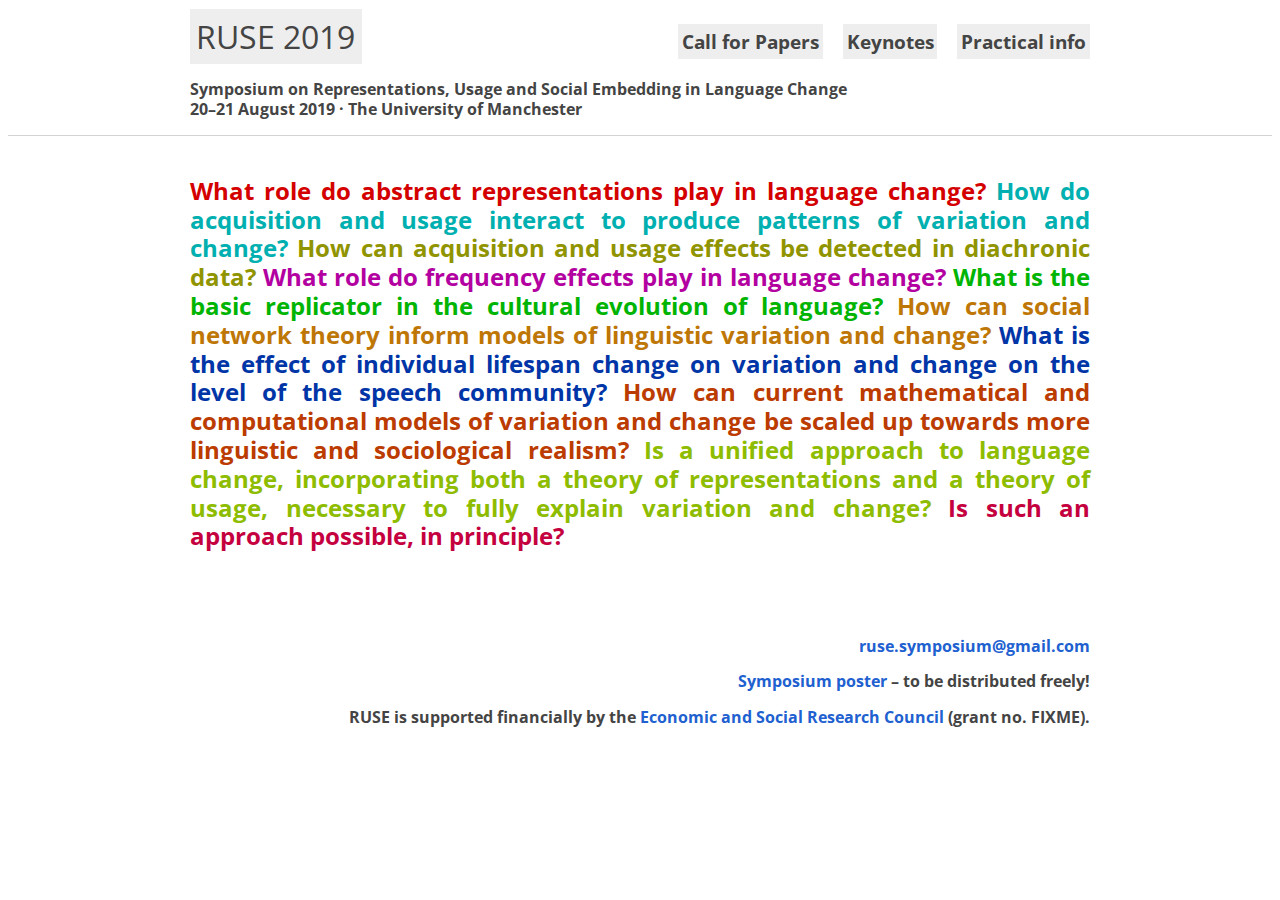
==== index.html @ 4df40721 "all" ====
<!DOCTYPE html>
<html lang="en-gb">
<head>
  <meta charset="UTF-8">
  <meta name="viewport" content="width=device-width, initial-scale=1.0, maximum-scale=1.0, minimum-scale=1.0">
  <title>RUSE 2019</title>
  <meta property="og:title" content="RUSE 2019" />
  <meta name="twitter:title" content="RUSE 2019" />
  <meta name="author" content=""/>
  <meta property="og:site_name" content="RUSE 2019" />
  <meta property="og:url" content="http://rusesymposium.org.uk/" />
  <meta property="og:type" content="website" />
  <meta name="twitter:card" content="summary" />
  <meta name="generator" content="Hugo 0.54.0" />
  <link href="/index.xml" rel="alternate" type="application/rss+xml" title="RUSE 2019" />
  <link href="/index.xml" rel="feed" type="application/rss+xml" title="RUSE 2019" />

  <link href="https://fonts.googleapis.com/css?family=Crimson+Text|Open+Sans+Condensed:300" rel="stylesheet">
  <link rel="stylesheet" href="/css/style.css" media="all" />
  <link rel="stylesheet" href="/css/syntax.css" media="all" />
  <link rel="stylesheet" href="/css/custom.css" media="all" />

  <script src="/js/script.js"></script>
  <script src="/js/custom.js"></script>
  <script defer src="/js/fontawesome.js"></script>
</head>

<body>

<header class="site-header">
  <nav class="site-navi">
    <h1 class="site-title"><a href="/">RUSE 2019</a></h1>
    <ul class="site-navi-items">
      <li class="site-navi-item-"><a href="/cfp/" title="Call for Papers">Call for Papers</a></li>
      <li class="site-navi-item-"><a href="/keynotes/" title="Keynotes">Keynotes</a></li>
      <li class="site-navi-item-"><a href="/info/" title="Practical info">Practical info</a></li>
    </ul>
  </nav>
  <div class="subtitle">
    Symposium on Representations, Usage and Social Embedding in Language Change<br>
    20–21 August 2019 &middot; The University of Manchester
  </div>
</header>
<hr class="site-header-bottom">


  <div class="main" role="main">
    <div class="questions questions-index">
      <span class="q">What role do abstract representations play in language change?</span>
      <span class="q">How do acquisition and usage interact to produce patterns of variation and change?
      </span>
      <span class="q">How can acquisition and usage effects be detected in diachronic data?
      </span>
      <span class="q">What role do frequency effects play in language change?
      </span>
      <span class="q">What is the basic replicator in the cultural evolution of language?
      </span>
      <span class="q">How can social network theory inform models of linguistic variation and change?
      </span>
      <span class="q">What is the effect of individual lifespan change on variation and change on the level of the speech community?
      </span>
      <span class="q">How can current mathematical and computational models of variation and change be scaled up towards more linguistic and sociological realism?
      </span>
      <span class="q">Is a unified approach to language change, incorporating both a theory of representations and a theory of usage, necessary to fully explain variation and change?
      </span>
      <span class="q">Is such an approach possible, in principle?
      </span>
    </div>
  </div>



<div class="site-footer">
  <div class="copyright"></div>
  <ul class="site-footer-items">
    
  </ul>
  <div class="powerdby">
    <p>
    <a href="mailto:ruse.symposium@gmail.com">ruse.symposium@gmail.com</a></p>
    <p>
    <a href="ruse-poster.pdf">Symposium poster</a> &ndash; to be distributed freely!
    </p>
    <p>
    RUSE is supported financially by the <a href="https://esrc.ukri.org/">Economic and Social Research Council</a> (grant no. FIXME).
    </p>
  </div>
</div>


</body>
</html>
---- css/style.css ----
html {
  font-size: 1em;
}
a.submitnow {
  display: block;
  margin-left: auto;
  margin-right: auto;
  width: 40%;
  font-family: 'Open Sans Condensed', sans-serif;
  font-weight: bold;
  background: #eee;
  color: black;
  text-align: center;
  padding: 0.5em;
  margin-top: 2em;
  margin-bottom: 2em;
  font-size: 110%;
}
a.submitnow:hover, a.submitnow:active {
  color: black;
  background: #ccc;
}
div.questions {
  font-family: 'Open Sans Condensed', sans-serif;
  font-weight: bold;
  text-align: justify;
}
div.questions-index {
  font-size: 150%;
}
div.questions-cfp {
  font-size: 100%;
}
div.questions span.q:nth-child(1) { color: #d40000ff; }
div.questions span.q:nth-child(2) { color: #00b0b0ff; }
div.questions span.q:nth-child(3) { color: #909400ff; }
div.questions span.q:nth-child(4) { color: #b300a0ff; }
div.questions span.q:nth-child(5) { color: #00b403ff; }
div.questions span.q:nth-child(6) { color: #be7706ff; }
div.questions span.q:nth-child(7) { color: #0035a7ff; }
div.questions span.q:nth-child(8) { color: #bb3b00ff; }
div.questions span.q:nth-child(9) { color: #8ebc00ff; }
div.questions span.q:nth-child(10) { color: #c5003fff; }
body {
  /*
  font-family: -apple-system, BlinkMacSystemFont, "Helvetica Neue", "Segoe UI", "Noto Sans Japanese", "ヒラギノ角ゴ ProN W3", Meiryo, sans-serif;
  */
  font-family: 'Crimson Text', serif;
  color: #444444;
  overflow-y: scroll;
  line-height: 1.2;
}
a {
  color: #2060d0;
  text-decoration: none;
}
a:hover, a:active {
  color: #5090ff;
}
hr {
  height: 1px;
  border: 0;
  border-top: solid 1px lightgray;
  margin: 0;
}
pre, code {
  font-family: Consolas, 'Courier New', Courier, Monaco, monospace;
  background-color: #F0F3F3;
}
pre {
  padding: 4px 8px;
}
:not(pre) > code {
  padding: 2px 4px;
  margin: 0 2px;
}
blockquote {
  margin: 0;
  margin-left: 40px;
  border-left: solid 4px #b4c6c7;
  padding-left: 8px;
  font-style: normal;
  color: #7080a0;
}
blockquote blockquote {
  margin-left: 0;
  border-left-color: #e7c3e5;
}
blockquote blockquote blockquote {
  border-left-color: #c3e7d2;
}
blockquote blockquote blockquote blockquote {
  border-left-color: lightgray;
}

/* Site header */
.site-header {
  max-width: 900px;
  margin-left: auto;
  margin-right: auto;
  font-family: 'Open Sans Condensed', sans-serif;
  font-weight: bold;
}
div.subtitle {
  margin-top: 1em;
  margin-bottom: 1em;
}
.site-navi {
  display: -webkit-flex;
  display: flex;
  -webkit-justify-content: flex-end;
  justify-content: flex-end;
  -webkit-align-items: baseline;
  align-items: baseline;
  padding-bottom: 8px;
}
.site-navi a {
  color: inherit;
  text-decoration: none;
  background: #eee;
  padding: 0.2em;
}
.site-navi a:hover, .site-navi a:active {
  background: #ccc;
}
.site-title {
  -webkit-flex-grow: 1;
  flex-grow: 1;
  font-size: 2rem;
  margin: 0;
  margin-top: 10px;
  padding: 0;
  font-weight: normal;
}
.site-navi-items {
  -webkit-flex-grow: 0;
  flex-grow: 0;
  display: -webkit-flex;
  display: flex;
  -webkit-align-items: flex-end;
  -webkit-flex-wrap: wrap;
  -webkit-justify-content: flex-end;
  justify-content: flex-end;
  flex-wrap: wrap;
  align-items: flex-end;
  font-size: 1.2em;
  list-style-type: none;
  margin: 0;
  margin-top: 10px;
  padding: 0;
}
.site-navi-items li {
  padding-left: 20px;
  white-space: nowrap;
}
.site-header-bottom {
  margin-top: 0;
  margin-bottom: 40px;
  margin-left: auto;
  margin-right: auto;
  width: 100%;
}

/* Breadcrumb */
.breadcrumb {
  max-width: 900px;
  margin-left: auto;
  margin-right: auto;
  margin-bottom: 20px;
  font-size: 1.6em;
}

/* Code highlight */
.highlight pre, .highlight code {
  background-color: inherit;
  padding: 0;
}

/* Main contents */
.main {
  max-width: 900px;
  margin-left: auto;
  margin-right: auto;
}

/* article */
.article {
  margin-bottom: 40px;
  line-height: 1.5;
  font-size: 130%;
}
.article img {
  max-width: 100%;
  box-sizing: border-box;
  border: solid 1px lightgray;
  padding: 4px;
}
.article > table {
  width: auto;
  overflow-x: auto;
  overflow-y: hidden;
  border: solid 1px lightgray;
  border-spacing: 0;
  border-collapse: collapse;
}
.article > table th, .article > table td {
  border: solid 1px lightgray;
  padding: 4px;
}
.article > div {
  width: auto;
  overflow-x: auto;
  overflow-y: hidden;
}
.article > pre {
  width: auto;
  overflow-x: auto;
  overflow-y: hidden;
}
.article-image {
  width: 100%;
  box-sizing: border-box;
  margin-bottom: 20px;
}
.article-title {
  margin: 0;
  padding: 0;
  font-family: 'Open Sans Condensed', sans-serif;
  font-size: 150%;
}
h2 {
  font-family: 'Open Sans Condensed', sans-serif;
  font-size: 120%;
  margin-top: 2em;
}
.article-subtitle {
  margin: 0;
  padding: 0;
  font-family: 'Open Sans Condensed', sans-serif;
}
.article-title-series {
  margin: 0;
  padding: 0;
}
.article-title-series a {
  color: inherit;
}
.article-title-series a:hover, .article-title-series a:active {
  color: gray;
}
.article-title-bottom {
  margin-top: 5px;
}
.about .article-title-bottom {
  margin-bottom: 40px;
}
.article .article-meta {
  list-style-type: none;
  padding: 0;
  margin: 5px 0 40px 0;
  display: -webkit-flex;
  display: flex;
  -webkit-align-items: flex-end;
  align-items: flex-end;
  -webkit-flex-wrap: wrap;
  flex-wrap: wrap;
}
.article-meta a {
  color: inherit;
}
.article-meta a:hover, .article-meta a:active {
  color: gray;
}
.article-meta li {
  padding: 0;
  padding-right: 4px;
  margin: 0;
}
.article-meta li.article-meta-date {
  padding: 0;
  padding-right: 24px;
}

.article-series {
  margin-bottom: 40px;
}
.article-series .series-title a {
  color: inherit;
}
.article-series .series-title a:hover, .article-series .series-title a:active {
  color: gray;
}
.article-series .active {
}

.article-share {
  list-style-type: none;
  padding: 0;
  margin: 0;
  margin-bottom: 40px;
  display: -webkit-flex;
  display: flex;
  -webkit-align-items: flex-end;
  align-items: flex-end;
  -webkit-flex-wrap: wrap;
  flex-wrap: wrap;
}
.article-share li {
  margin-right: 4px;
  vertical-align: bottom;
  padding: 0;
}
.article-share li .fb_iframe_widget > span {
  vertical-align: baseline !important;
}
.article-share li .pocket-btn {
  display: inline-block;
  height: 20px;
  overflow: hidden;
}

.disqus-comments {
  margin-bottom: 40px;
}
.article-pager {
}

.toc {
  float: right;
  padding: 4px;
  margin: 0;
  margin-left: 10px;
  margin-bottom: 10px;
  border: solid 1px lightgray;
}
.toc ul {
  list-style-type: none;
  padding: 0;
  padding-left: 12px;
  margin: 0;
}
.toc nav > ul {
  padding-left: 0;
}

/* pager */
.pager {
  list-style-type: none;
  padding: 0;
  display: -webkit-flex;
  display: flex;
  -webkit-justify-content: center;
  justify-content: center;
}
.pager-newer {
  margin-right: 40px;
}
.pager-older {
}
.pager-noitem {
  color: gray;
}

/* About */
.author {
}
.author-name {
  font-size: 1.2em;
  font-weight: bold;
  margin-bottom: 10px;
  text-align: center;
}
.author-avatar-wrapper {
  margin-left: auto;
  margin-right: auto;
  padding: 0;
  width:158px;
  height:158px;
  border-radius: 50%;
  border: solid 1px lightgray;
}
.author-avatar {
  width:150px;
  height:150px;
  margin: 4px;
  border-radius: 50%;
  background-color: lightgray;
  background-repeat: no-repeat;
  background-position: center center;
  background-size: contain;
}
.author-social {
  list-style-type: none;
  padding: 0;
  display: -webkit-flex;
  display: flex;
  -webkit-justify-content: center;
  justify-content: center;
  -webkit-flex-wrap: wrap;
  flex-wrap: wrap;
}
.author-social li {
  font-size: 1.5em;
  margin-left: 6px;
  margin-right: 6px;
}
.author-social a {
  color: inherit;
}
.author-social a:hover, .author-social a:active {
  color: gray;
}

/* List page */
.list {
}
.list .article {
  padding-bottom: 40px;
  margin-bottom: 40px;
  border-bottom: solid 1px lightgray;
}
.list .article-titles {
  color: inherit;
}
.list .article-titles:hover, .list .article-titles:active {
  color: gray;
}
.list .article-meta {
  margin-top: 6px;
  margin-bottom: 15px;
}
.list .article-image {
  width: 200px;
  float: left;
  margin: 0;
  margin-right: 8px;
}
.list .article-content {
}
.list .article-readmore {
}
.list .article-floatclear {
  clear: both;
  height: 0;
}

/* Site footer */
.site-footer {
  font-family: 'Open Sans Condensed', serif;
  max-width: 900px;
  margin-left: auto;
  margin-right: auto;
  margin-top: 70px;
  margin-bottom: 20px;
  font-size: 100%;
  font-weight: bold;
  display: -webkit-flex;
  display: flex;
  -webkit-align-items: baseline;
  align-items: baseline;
  -webkit-flex-wrap: wrap;
  flex-wrap: wrap;

}

/* Footer */
.site-footer .copyright {
  -webkit-flex-grow: 0;
  flex-grow: 0;
  margin-right: 10px;
}
.site-footer-items {
  -webkit-flex-grow: 0;
  flex-grow: 0;
  list-style-type: none;
  margin: 0;
  padding: 0;
  display: -webkit-flex;
  display: flex;
  -webkit-align-items: baseline;
  align-items: baseline;
  -webkit-flex-wrap: wrap;
  flex-wrap: wrap;
}
.site-footer-items li {
  font-size: 0.8rem;
  margin: 0 4px 0 4px;
  padding: 0;
}
.site-footer .powerdby {
  -webkit-flex-grow: 1;
  flex-grow: 1;
  margin-left: 10px;
  text-align: right;
}

/* Terms page */
.terms {
  padding: 0 20px 0 20px;
}
.terms > ul {
  list-style-type: none;
  margin: 0;
  padding: 0;
}
.terms > ul > li {
  padding: 0 0 3px 0;
  margin: 0 0 3px 0;
  border-bottom: 1px solid lightgray;
  display: -webkit-flex;
  display: flex;
}
.archives > ul > li > a {
  -webkit-flex-grow: 0;
  flex-grow: 0;
}
.terms > ul > li time {
  -webkit-flex-grow: 1;
  flex-grow: 1;
  text-align: right;
}

/* Archives page */
.archives {
  padding: 0 20px 0 20px;
}
.archives ul:not(.taxonomies) {
  list-style-type: none;
  margin: 0;
  padding: 0;
}
.archives .archives-month, .archives .archives-item {
  padding: 0 0 3px 0;
  margin: 0 0 3px 0;
  border-bottom: 1px solid lightgray;
  display: -webkit-flex;
  display: flex;
}
.archives .archives-monthly-container {
  padding: 0;
  margin: 0;
  margin-bottom: 20px;
  border: 0;
}
.archives .archives-item > a {
  -webkit-flex-grow: 0;
  flex-grow: 0;
}
.archives .archives-item > a:visited {
  color: #a8a8a8;
}
.archives .archives-item time {
  -webkit-flex-grow: 1;
  flex-grow: 1;
  text-align: right;
}
.archives ul.taxonomies {
  -webkit-flex-grow: 0;
  flex-grow: 0;
  list-style-type: none;
  margin: 0;
  padding: 0 0 0 10px;
  display: -webkit-flex;
  display: flex;
}
.archives ul.taxonomies li {
  padding: 0 0 0 8px;
}
.archives ul.taxonomies li a {
  color: inherit;
  font-size: 0.8em;
}
.archives ul.taxonomies li a:hover, .archives ul.taxonomies li a:active {
  color: gray;
}

.pagination {
  list-style-type: none;
  padding: 0;
  margin-top: 20px;
  margin-bottom: 0px;
  display: -webkit-flex;
  display: flex;
  -webkit-justify-content: center;
  justify-content: center;
}
.pagination li {
  padding: 0 5px 0 5px;
}
.pagination li.active a {
  pointer-events: none;
  cursor: default;
  text-decoration:none;
  color: inherit;
}
.pagination li.active a:hover, .pagination li.active a:active {
  color: gray;
}

.icon {
  display: inline-block;
  width: 1em;
  height: 1em;
  stroke-width: 0;
  stroke: currentColor;
  fill: currentColor;
}

.404 h1 {
  text-align: center;
}

/* Mobile */
@media screen and (max-width: 768px) {
  .site-header, .site-header-bottom, .main, .breadcrumb, .site-footer {
    width: 98%;
    box-sizing: border-box;
  }
  .list .article-image {
    width: 100%;
    box-sizing: border-box;
    float: none;
    margin: 0;
  }
  .toc {
    display: none;
  }
  .archives ul.taxonomies, .archives .archives-item time {
    display: none;
  }
  .terms > ul > li time {
    display: none;
  }
  .site-navi {
    -webkit-flex-wrap: wrap;
    flex-wrap: wrap;
  }
  .terms, .archives {
    padding: 0;
  }
}

@media print {
  .site-header, .site-header-bottom, .toc, .site-footer, .pager, .disqus-comments, .article-share {
    display: none;
  }
  .main, .breadcrumb {
    width: 100%;
    box-sizing: border-box;
  }
  
}
---- css/syntax.css ----
/* Background */ .chroma { color: #f8f8f2; background-color: #272822 }
/* Error */ .chroma .err { color: #960050; background-color: #1e0010 }
/* LineTableTD */ .chroma .lntd { ; vertical-align: top; padding: 0; margin: 0; border: 0; }
/* LineTable */ .chroma .lntable { ; border-spacing: 0; padding: 0; margin: 0; border: 0; width: 100%; overflow: auto; display: block; }
/* LineHighlight */ .chroma .hl { background-color: #ffffcc; display: block; width: 100% }
/* LineNumbersTable */ .chroma .lnt { ; margin-right: 0.4em; padding: 0 0.4em 0 0.4em; display: block; }
/* LineNumbers */ .chroma .ln { ; margin-right: 0.4em; padding: 0 0.4em 0 0.4em; }
/* Keyword */ .chroma .k { color: #66d9ef }
/* KeywordConstant */ .chroma .kc { color: #66d9ef }
/* KeywordDeclaration */ .chroma .kd { color: #66d9ef }
/* KeywordNamespace */ .chroma .kn { color: #f92672 }
/* KeywordPseudo */ .chroma .kp { color: #66d9ef }
/* KeywordReserved */ .chroma .kr { color: #66d9ef }
/* KeywordType */ .chroma .kt { color: #66d9ef }
/* NameAttribute */ .chroma .na { color: #a6e22e }
/* NameClass */ .chroma .nc { color: #a6e22e }
/* NameConstant */ .chroma .no { color: #66d9ef }
/* NameDecorator */ .chroma .nd { color: #a6e22e }
/* NameException */ .chroma .ne { color: #a6e22e }
/* NameFunction */ .chroma .nf { color: #a6e22e }
/* NameOther */ .chroma .nx { color: #a6e22e }
/* NameTag */ .chroma .nt { color: #f92672 }
/* Literal */ .chroma .l { color: #ae81ff }
/* LiteralDate */ .chroma .ld { color: #e6db74 }
/* LiteralString */ .chroma .s { color: #e6db74 }
/* LiteralStringAffix */ .chroma .sa { color: #e6db74 }
/* LiteralStringBacktick */ .chroma .sb { color: #e6db74 }
/* LiteralStringChar */ .chroma .sc { color: #e6db74 }
/* LiteralStringDelimiter */ .chroma .dl { color: #e6db74 }
/* LiteralStringDoc */ .chroma .sd { color: #e6db74 }
/* LiteralStringDouble */ .chroma .s2 { color: #e6db74 }
/* LiteralStringEscape */ .chroma .se { color: #ae81ff }
/* LiteralStringHeredoc */ .chroma .sh { color: #e6db74 }
/* LiteralStringInterpol */ .chroma .si { color: #e6db74 }
/* LiteralStringOther */ .chroma .sx { color: #e6db74 }
/* LiteralStringRegex */ .chroma .sr { color: #e6db74 }
/* LiteralStringSingle */ .chroma .s1 { color: #e6db74 }
/* LiteralStringSymbol */ .chroma .ss { color: #e6db74 }
/* LiteralNumber */ .chroma .m { color: #ae81ff }
/* LiteralNumberBin */ .chroma .mb { color: #ae81ff }
/* LiteralNumberFloat */ .chroma .mf { color: #ae81ff }
/* LiteralNumberHex */ .chroma .mh { color: #ae81ff }
/* LiteralNumberInteger */ .chroma .mi { color: #ae81ff }
/* LiteralNumberIntegerLong */ .chroma .il { color: #ae81ff }
/* LiteralNumberOct */ .chroma .mo { color: #ae81ff }
/* Operator */ .chroma .o { color: #f92672 }
/* OperatorWord */ .chroma .ow { color: #f92672 }
/* Comment */ .chroma .c { color: #75715e }
/* CommentHashbang */ .chroma .ch { color: #75715e }
/* CommentMultiline */ .chroma .cm { color: #75715e }
/* CommentSingle */ .chroma .c1 { color: #75715e }
/* CommentSpecial */ .chroma .cs { color: #75715e }
/* CommentPreproc */ .chroma .cp { color: #75715e }
/* CommentPreprocFile */ .chroma .cpf { color: #75715e }
/* GenericDeleted */ .chroma .gd { color: #f92672 }
/* GenericEmph */ .chroma .ge { font-style: italic }
/* GenericInserted */ .chroma .gi { color: #a6e22e }
/* GenericStrong */ .chroma .gs { font-weight: bold }
/* GenericSubheading */ .chroma .gu { color: #75715e }
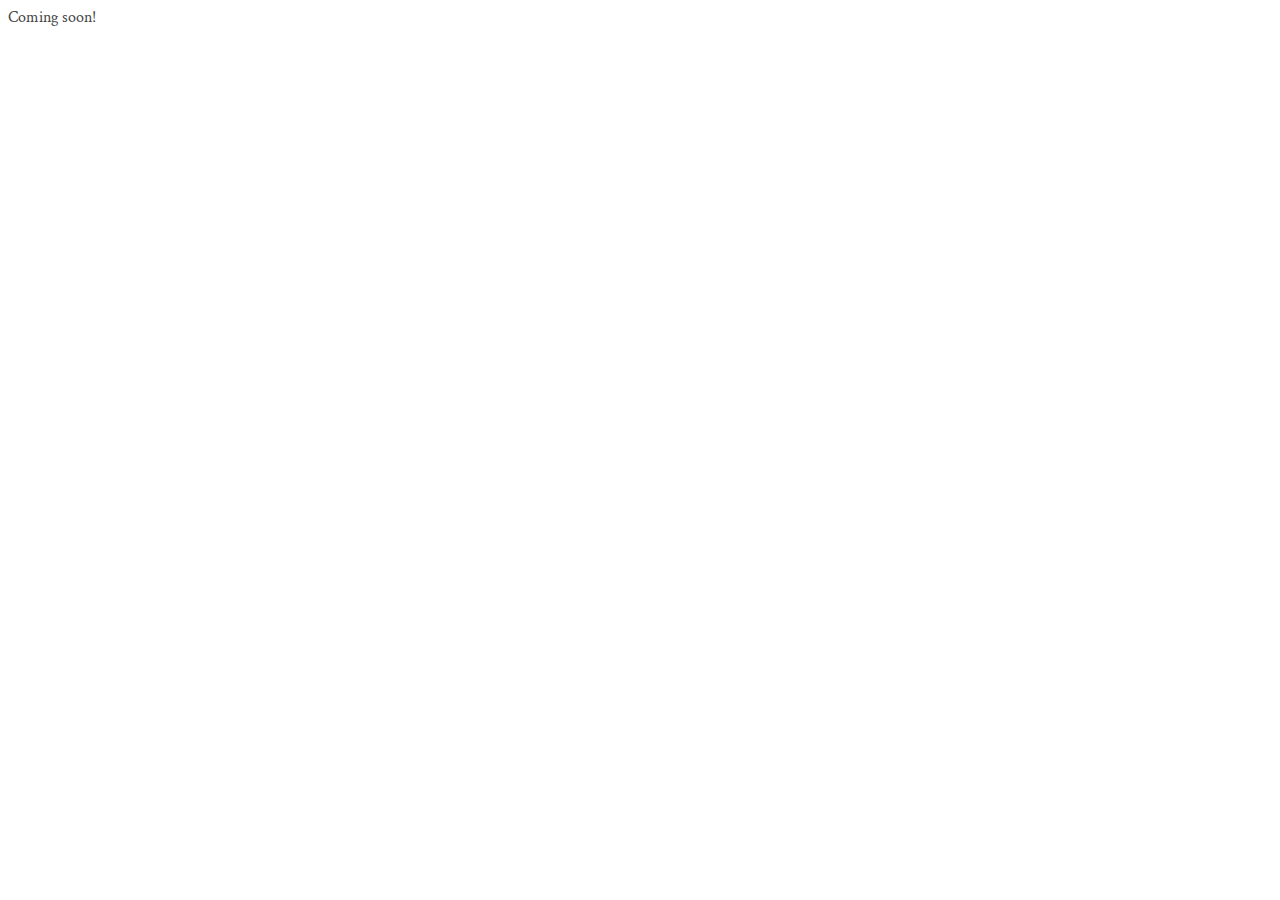
==== commit 6c189cbe: "all" ====
--- a/index.html
+++ b/index.html
@@ -27,66 +27,7 @@
 
 <body>
 
-<header class="site-header">
-  <nav class="site-navi">
-    <h1 class="site-title"><a href="/">RUSE 2019</a></h1>
-    <ul class="site-navi-items">
-      <li class="site-navi-item-"><a href="/cfp/" title="Call for Papers">Call for Papers</a></li>
-      <li class="site-navi-item-"><a href="/keynotes/" title="Keynotes">Keynotes</a></li>
-      <li class="site-navi-item-"><a href="/info/" title="Practical info">Practical info</a></li>
-    </ul>
-  </nav>
-  <div class="subtitle">
-    Symposium on Representations, Usage and Social Embedding in Language Change<br>
-    20–21 August 2019 &middot; The University of Manchester
-  </div>
-</header>
-<hr class="site-header-bottom">
-
-
-  <div class="main" role="main">
-    <div class="questions questions-index">
-      <span class="q">What role do abstract representations play in language change?</span>
-      <span class="q">How do acquisition and usage interact to produce patterns of variation and change?
-      </span>
-      <span class="q">How can acquisition and usage effects be detected in diachronic data?
-      </span>
-      <span class="q">What role do frequency effects play in language change?
-      </span>
-      <span class="q">What is the basic replicator in the cultural evolution of language?
-      </span>
-      <span class="q">How can social network theory inform models of linguistic variation and change?
-      </span>
-      <span class="q">What is the effect of individual lifespan change on variation and change on the level of the speech community?
-      </span>
-      <span class="q">How can current mathematical and computational models of variation and change be scaled up towards more linguistic and sociological realism?
-      </span>
-      <span class="q">Is a unified approach to language change, incorporating both a theory of representations and a theory of usage, necessary to fully explain variation and change?
-      </span>
-      <span class="q">Is such an approach possible, in principle?
-      </span>
-    </div>
-  </div>
-
-
-
-<div class="site-footer">
-  <div class="copyright"></div>
-  <ul class="site-footer-items">
-    
-  </ul>
-  <div class="powerdby">
-    <p>
-    <a href="mailto:ruse.symposium@gmail.com">ruse.symposium@gmail.com</a></p>
-    <p>
-    <a href="ruse-poster.pdf">Symposium poster</a> &ndash; to be distributed freely!
-    </p>
-    <p>
-    RUSE is supported financially by the <a href="https://esrc.ukri.org/">Economic and Social Research Council</a> (grant no. FIXME).
-    </p>
-  </div>
-</div>
-
+  Coming soon!
 
 </body>
 </html>
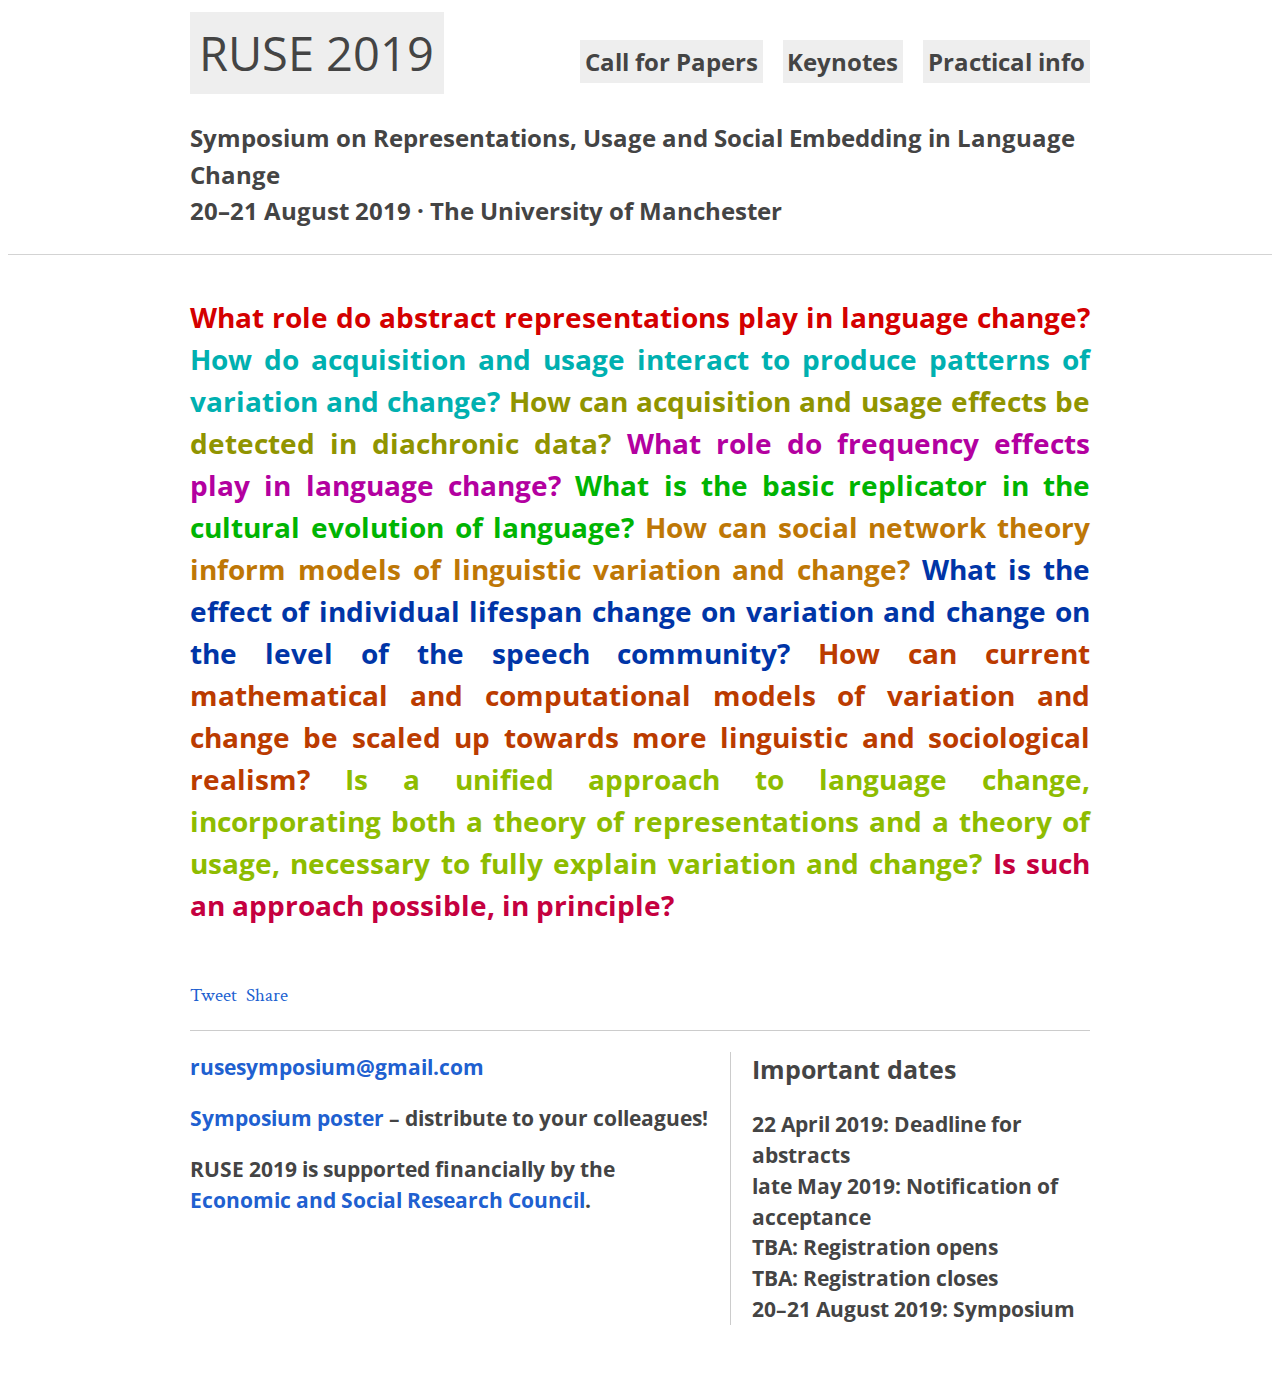
==== commit 5e49e3aa: "first version of public website" ====
--- a/index.html
+++ b/index.html
@@ -23,11 +23,111 @@
   <script src="/js/script.js"></script>
   <script src="/js/custom.js"></script>
   <script defer src="/js/fontawesome.js"></script>
+<script>window.twttr = (function(d, s, id) {
+  var js, fjs = d.getElementsByTagName(s)[0],
+    t = window.twttr || {};
+  if (d.getElementById(id)) return t;
+  js = d.createElement(s);
+  js.id = id;
+  js.src = "https://platform.twitter.com/widgets.js";
+  fjs.parentNode.insertBefore(js, fjs);
+
+  t._e = [];
+  t.ready = function(f) {
+    t._e.push(f);
+  };
+
+  return t;
+}(document, "script", "twitter-wjs"));</script>
 </head>
 
 <body>
+<div id="fb-root"></div>
+<script async defer src="https://connect.facebook.net/en_GB/sdk.js#xfbml=1&version=v3.2"></script>
 
-  Coming soon!
+<header class="site-header">
+  <nav class="site-navi">
+    <h1 class="site-title"><a href="/">RUSE 2019</a></h1>
+    <ul class="site-navi-items">
+      <li class="site-navi-item-"><a href="/cfp/" title="Call for Papers">Call for Papers</a></li>
+      <li class="site-navi-item-"><a href="/keynotes/" title="Keynotes">Keynotes</a></li>
+      <li class="site-navi-item-"><a href="/info/" title="Practical info">Practical info</a></li>
+    </ul>
+  </nav>
+  <div class="subtitle">
+    Symposium on Representations, Usage and Social Embedding in Language Change<br>
+    20&ndash;21 August 2019 &middot; The University of Manchester
+  </div>
+</header>
+<hr class="site-header-bottom">
+
+
+  <div class="main" role="main">
+    <div class="questions questions-index">
+      <span class="q">What role do abstract representations play in language change?</span>
+      <span class="q">How do acquisition and usage interact to produce patterns of variation and change?
+      </span>
+      <span class="q">How can acquisition and usage effects be detected in diachronic data?
+      </span>
+      <span class="q">What role do frequency effects play in language change?
+      </span>
+      <span class="q">What is the basic replicator in the cultural evolution of language?
+      </span>
+      <span class="q">How can social network theory inform models of linguistic variation and change?
+      </span>
+      <span class="q">What is the effect of individual lifespan change on variation and change on the level of the speech community?
+      </span>
+      <span class="q">How can current mathematical and computational models of variation and change be scaled up towards more linguistic and sociological realism?
+      </span>
+      <span class="q">Is a unified approach to language change, incorporating both a theory of representations and a theory of usage, necessary to fully explain variation and change?
+      </span>
+      <span class="q">Is such an approach possible, in principle?
+      </span>
+    </div>
+    <div style="margin-top:3em;">
+    
+<ul class="article-share">
+  <li>
+    <a class="twitter-share-button"
+  href="https://twitter.com/intent/tweet?hashtags=RUSE2019" data-size="large">
+Tweet</a>
+  </li>
+  <li>
+    <div class="fb-share-button" data-href="http://rusesymposium.org.uk" data-layout="button" data-size="large" data-mobile-iframe="true"><a target="_blank" href="https://www.facebook.com/sharer/sharer.php?u=http%3A%2F%2Frusesymposium.org.uk%2F&amp;src=sdkpreparse" class="fb-xfbml-parse-ignore">Share</a></div>
+  </li>
+</ul>
+
+    </div>
+  </div>
+
+
+<div class="site-footer">
+  <div class="myfooterstuff">
+    <div class="left">
+      <h2>Important dates</h2>
+<ul>
+  <li>22 April 2019: Deadline for abstracts</li>
+  <li>late May 2019: Notification of acceptance</li>
+  <li>TBA: Registration opens</li>
+  <li>TBA: Registration closes</li>
+  <li>20&ndash;21 August 2019: Symposium</li>
+</ul>
+
+    </div>
+    <div class="right">
+    <p>
+    <a href="mailto:rusesymposium@gmail.com">rusesymposium@gmail.com</a></p>
+    <p>
+    <a href="ruse-poster.pdf">Symposium poster</a> &ndash; distribute to your colleagues!
+    </p>
+    <p>
+    RUSE 2019 is supported financially by the <a href="https://esrc.ukri.org/">Economic and Social Research Council</a>.
+    </p>
+    </div>
+    <br style="clear:both;"/>
+  </div>
+</div>
+
 
 </body>
 </html>
--- a/css/style.css
+++ b/css/style.css
@@ -1,5 +1,5 @@
 html {
-  font-size: 1em;
+  font-size: 14pt;
 }
 a.submitnow {
   display: block;
@@ -23,13 +23,19 @@
 div.questions {
   font-family: 'Open Sans Condensed', sans-serif;
   font-weight: bold;
+  line-height: 1.5;
   text-align: justify;
+}
+a#twitter {
+  display: block;
+  margin-bottom: 1em;
+  clear: both;
 }
 div.questions-index {
   font-size: 150%;
 }
 div.questions-cfp {
-  font-size: 100%;
+  font-size: 110%;
 }
 div.questions span.q:nth-child(1) { color: #d40000ff; }
 div.questions span.q:nth-child(2) { color: #00b0b0ff; }
@@ -41,6 +47,10 @@
 div.questions span.q:nth-child(8) { color: #bb3b00ff; }
 div.questions span.q:nth-child(9) { color: #8ebc00ff; }
 div.questions span.q:nth-child(10) { color: #c5003fff; }
+/*
+div.questions:hover span.q {color: #ccc; }
+div.questions span.q:hover {color: #000; }
+*/
 body {
   /*
   font-family: -apple-system, BlinkMacSystemFont, "Helvetica Neue", "Segoe UI", "Noto Sans Japanese", "ヒラギノ角ゴ ProN W3", Meiryo, sans-serif;
@@ -48,7 +58,7 @@
   font-family: 'Crimson Text', serif;
   color: #444444;
   overflow-y: scroll;
-  line-height: 1.2;
+  line-height: 1.5;
 }
 a {
   color: #2060d0;
@@ -104,6 +114,7 @@
 div.subtitle {
   margin-top: 1em;
   margin-bottom: 1em;
+  font-size: 130%;
 }
 .site-navi {
   display: -webkit-flex;
@@ -126,7 +137,7 @@
 .site-title {
   -webkit-flex-grow: 1;
   flex-grow: 1;
-  font-size: 2rem;
+  font-size: 250%;
   margin: 0;
   margin-top: 10px;
   padding: 0;
@@ -143,7 +154,7 @@
   justify-content: flex-end;
   flex-wrap: wrap;
   align-items: flex-end;
-  font-size: 1.2em;
+  font-size: 130%;
   list-style-type: none;
   margin: 0;
   margin-top: 10px;
@@ -297,7 +308,8 @@
   list-style-type: none;
   padding: 0;
   margin: 0;
-  margin-bottom: 40px;
+  margin-bottom: 0;
+  margin-top: 3em;
   display: -webkit-flex;
   display: flex;
   -webkit-align-items: flex-end;
@@ -306,7 +318,7 @@
   flex-wrap: wrap;
 }
 .article-share li {
-  margin-right: 4px;
+  margin-right: 0.5em;
   vertical-align: bottom;
   padding: 0;
 }
@@ -450,9 +462,9 @@
   max-width: 900px;
   margin-left: auto;
   margin-right: auto;
-  margin-top: 70px;
-  margin-bottom: 20px;
-  font-size: 100%;
+  margin-top: 1em;
+  margin-bottom: 3em;
+  font-size: 110%;
   font-weight: bold;
   display: -webkit-flex;
   display: flex;
@@ -492,6 +504,40 @@
   flex-grow: 1;
   margin-left: 10px;
   text-align: right;
+}
+div.myfooterstuff {
+  width: 100%;
+  border-top: 1px solid #ccc;
+  padding-top: 1em;
+  margin-top: 0em;
+  box-sizing: border-box;
+}
+div.myfooterstuff div {
+  float: right;
+  box-sizing: border-box;
+}
+div.myfooterstuff div.left {
+  border-left: 1px solid #ccc;
+  width: 40%;
+  padding-left: 1em;
+}
+div.myfooterstuff div.right {
+  padding-right: 1em;
+  width: 60%;
+}
+div.myfooterstuff div h2 {
+  margin-top: 0;
+}
+div.myfooterstuff div ul {
+  margin: 0;
+  padding: 0;
+}
+div.myfooterstuff div ul li {
+  list-style-type: none;
+}
+div.myfooterstuff div p:first-child {
+  margin-top: 0;
+  padding-top: 0;
 }
 
 /* Terms page */
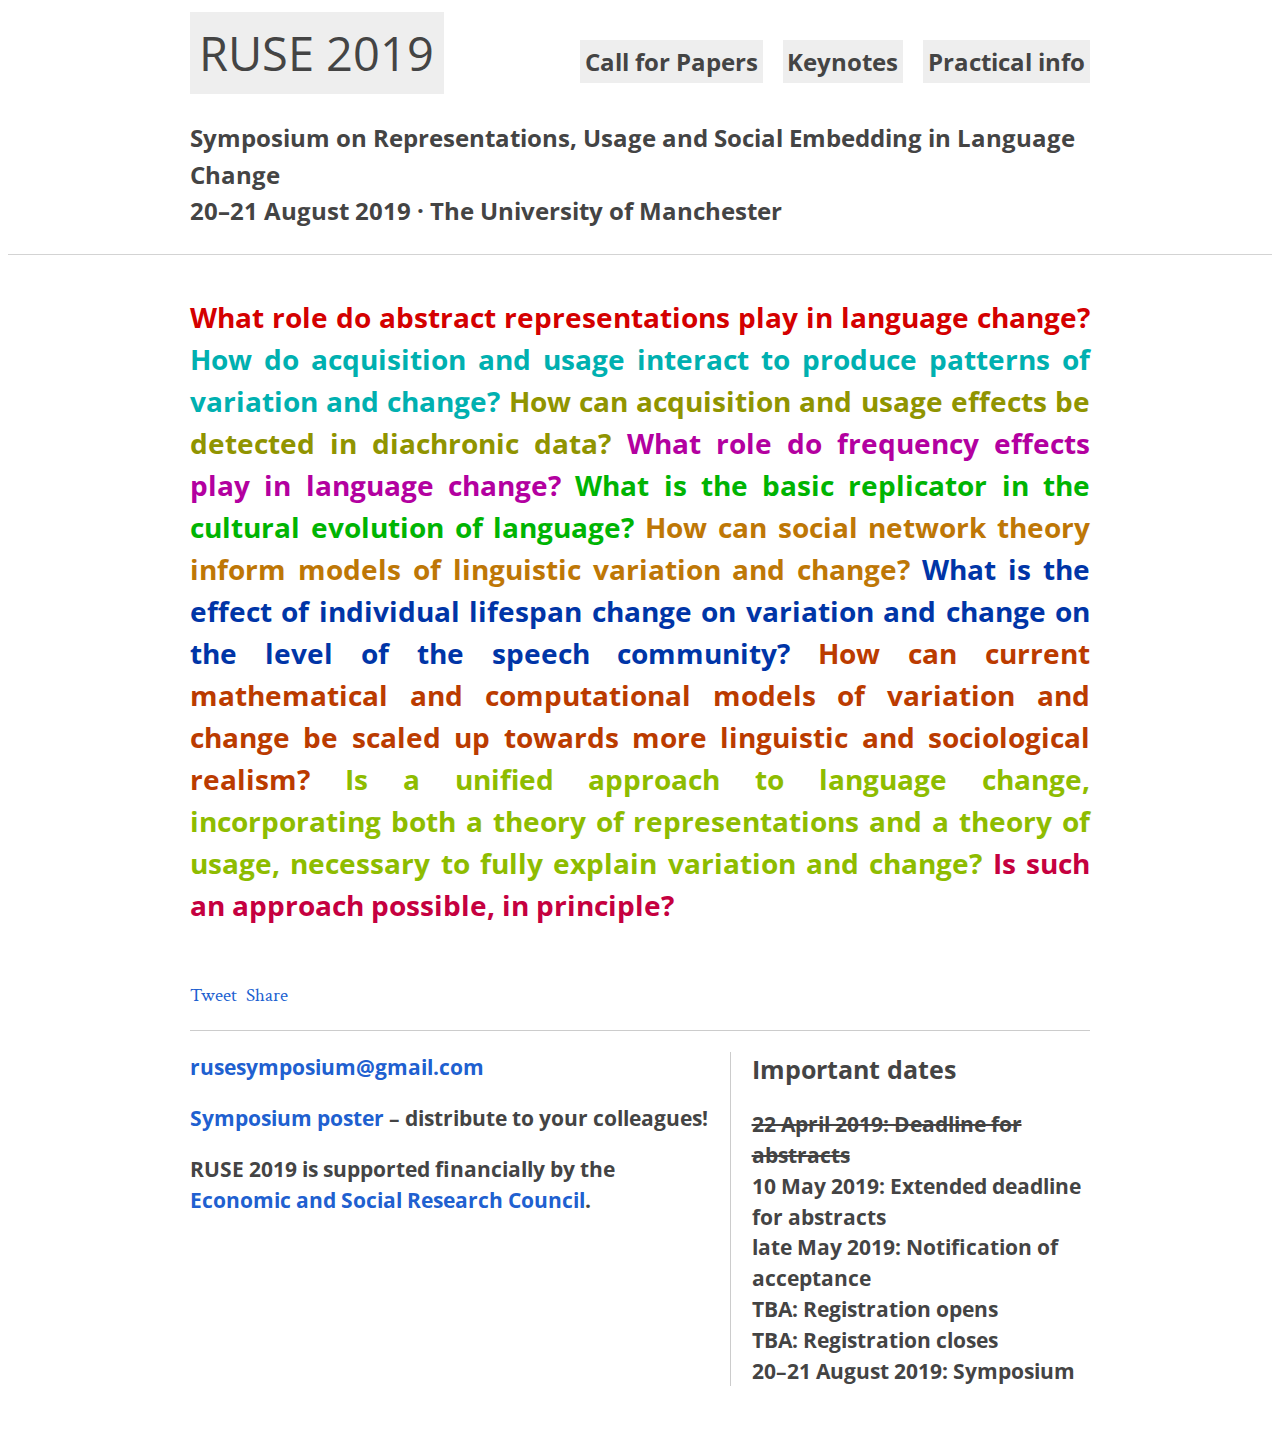
==== commit 437ca564: "extended deadline" ====
--- a/index.html
+++ b/index.html
@@ -106,7 +106,8 @@
     <div class="left">
       <h2>Important dates</h2>
 <ul>
-  <li>22 April 2019: Deadline for abstracts</li>
+  <li class="over">22 April 2019: Deadline for abstracts</li>
+  <li>10 May 2019: Extended deadline for abstracts</li>
   <li>late May 2019: Notification of acceptance</li>
   <li>TBA: Registration opens</li>
   <li>TBA: Registration closes</li>
@@ -118,7 +119,7 @@
     <p>
     <a href="mailto:rusesymposium@gmail.com">rusesymposium@gmail.com</a></p>
     <p>
-    <a href="ruse-poster.pdf">Symposium poster</a> &ndash; distribute to your colleagues!
+    <a href="/ruse-poster.pdf">Symposium poster</a> &ndash; distribute to your colleagues!
     </p>
     <p>
     RUSE 2019 is supported financially by the <a href="https://esrc.ukri.org/">Economic and Social Research Council</a>.
--- a/css/style.css
+++ b/css/style.css
@@ -1,5 +1,8 @@
 html {
   font-size: 14pt;
+}
+li.over {
+  text-decoration: line-through;
 }
 a.submitnow {
   display: block;
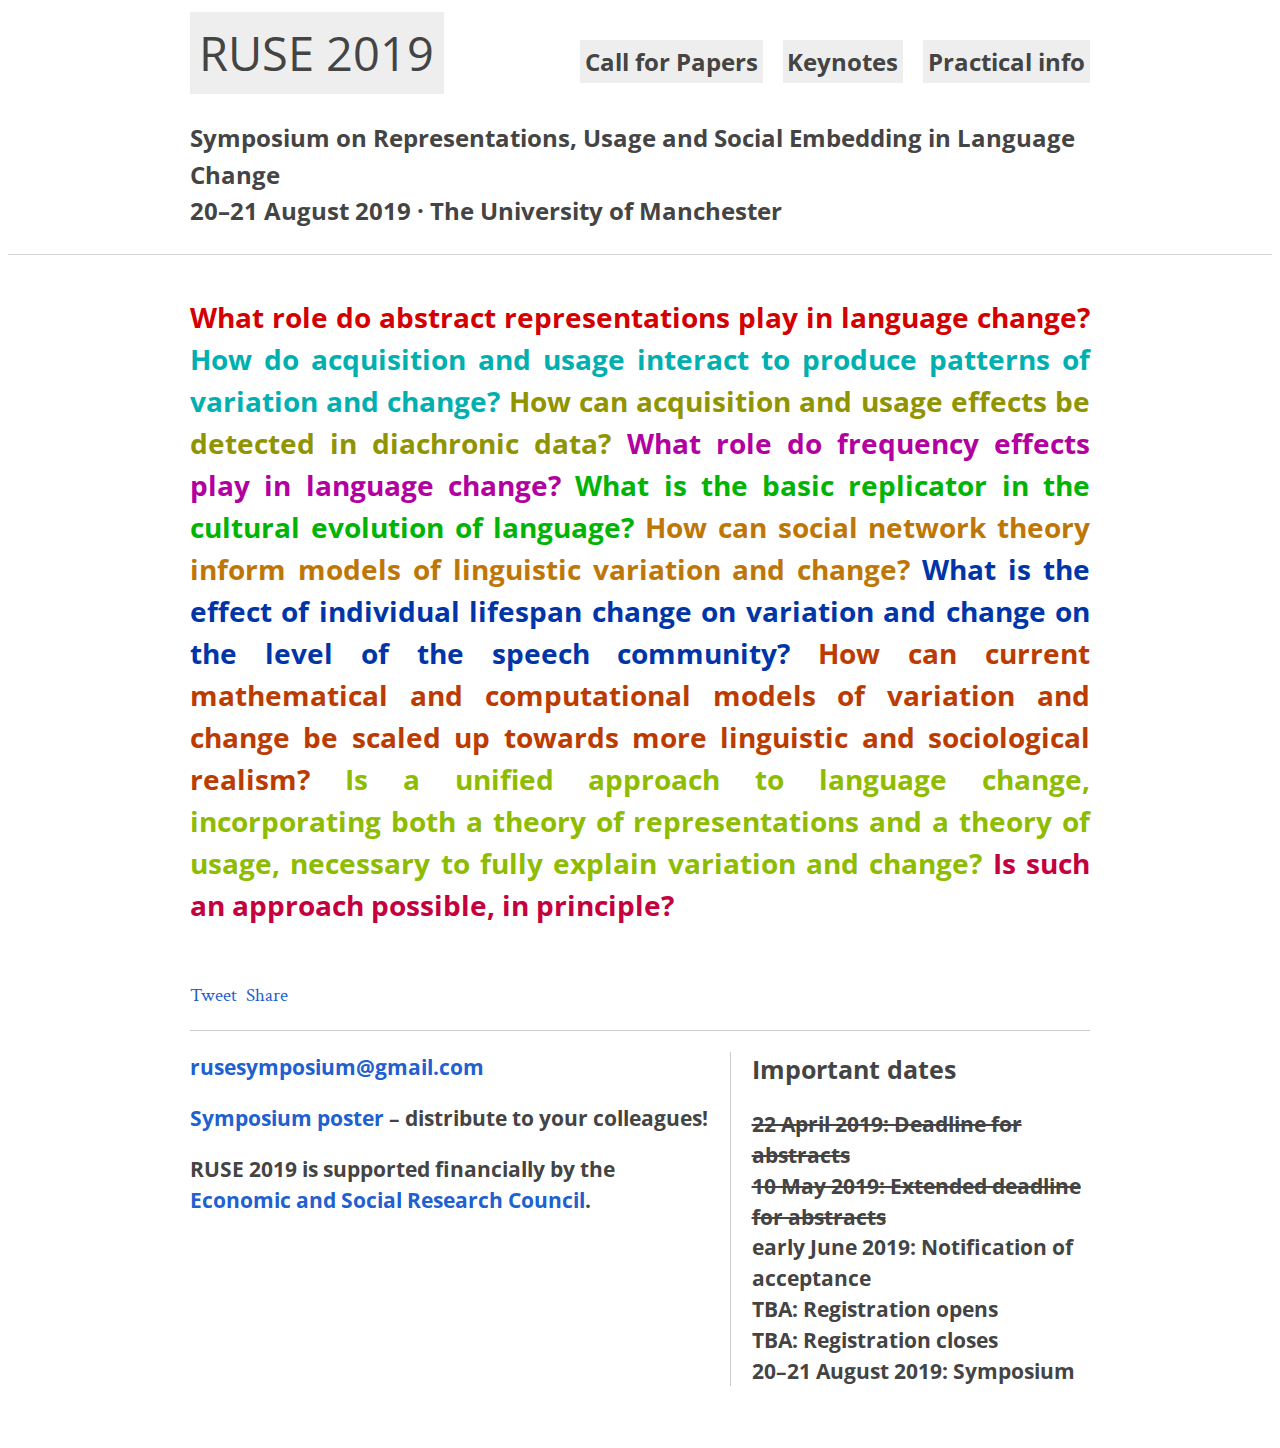
==== commit c5608c9e: "crossed over extended d/l and added Blythe abstract" ====
--- a/index.html
+++ b/index.html
@@ -107,8 +107,8 @@
       <h2>Important dates</h2>
 <ul>
   <li class="over">22 April 2019: Deadline for abstracts</li>
-  <li>10 May 2019: Extended deadline for abstracts</li>
-  <li>late May 2019: Notification of acceptance</li>
+  <li class="over">10 May 2019: Extended deadline for abstracts</li>
+  <li>early June 2019: Notification of acceptance</li>
   <li>TBA: Registration opens</li>
   <li>TBA: Registration closes</li>
   <li>20&ndash;21 August 2019: Symposium</li>
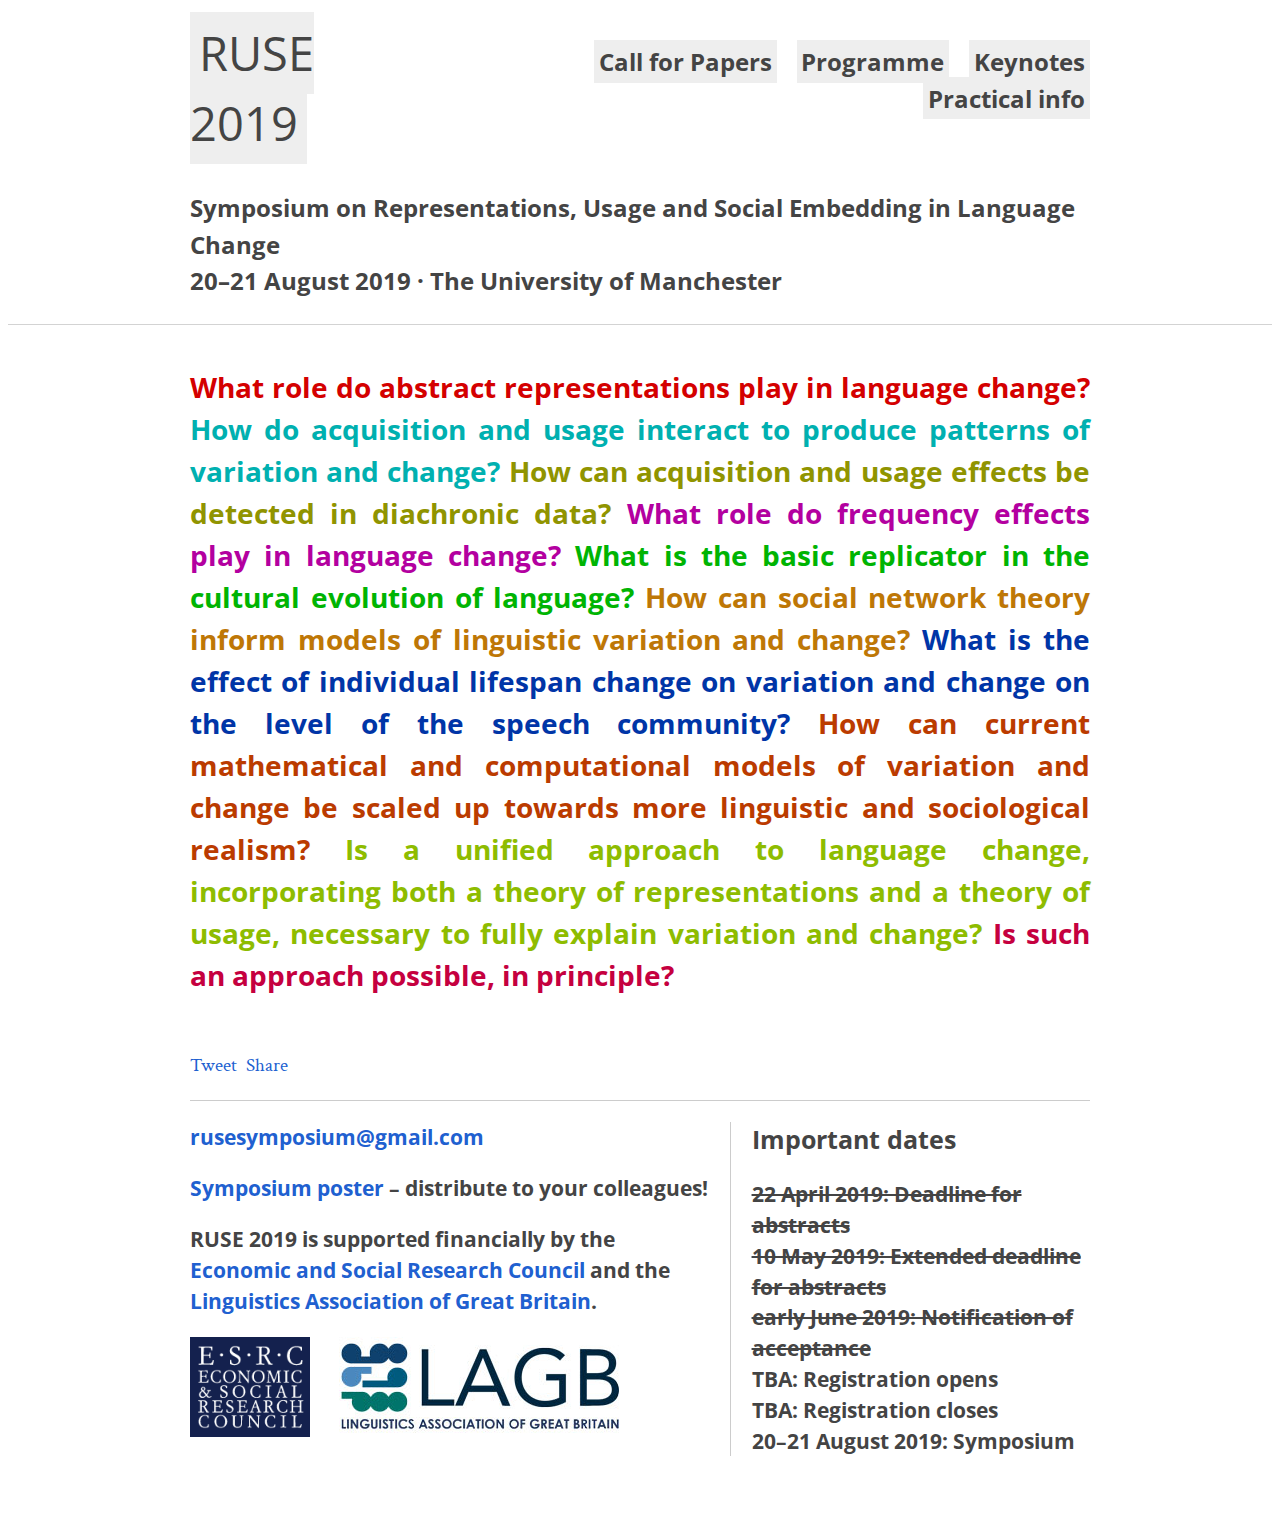
==== commit c0648760: "added provisional programme and sponsor logos" ====
--- a/index.html
+++ b/index.html
@@ -50,6 +50,7 @@
     <h1 class="site-title"><a href="/">RUSE 2019</a></h1>
     <ul class="site-navi-items">
       <li class="site-navi-item-"><a href="/cfp/" title="Call for Papers">Call for Papers</a></li>
+      <li class="site-navi-item-"><a href="/programme/" title="Programme">Programme</a></li>
       <li class="site-navi-item-"><a href="/keynotes/" title="Keynotes">Keynotes</a></li>
       <li class="site-navi-item-"><a href="/info/" title="Practical info">Practical info</a></li>
     </ul>
@@ -108,7 +109,7 @@
 <ul>
   <li class="over">22 April 2019: Deadline for abstracts</li>
   <li class="over">10 May 2019: Extended deadline for abstracts</li>
-  <li>early June 2019: Notification of acceptance</li>
+  <li class="over">early June 2019: Notification of acceptance</li>
   <li>TBA: Registration opens</li>
   <li>TBA: Registration closes</li>
   <li>20&ndash;21 August 2019: Symposium</li>
@@ -122,7 +123,10 @@
     <a href="/ruse-poster.pdf">Symposium poster</a> &ndash; distribute to your colleagues!
     </p>
     <p>
-    RUSE 2019 is supported financially by the <a href="https://esrc.ukri.org/">Economic and Social Research Council</a>.
+    RUSE 2019 is supported financially by the <a href="https://esrc.ukri.org/">Economic and Social Research Council</a> and the <a href="http://lagb.org.uk/">Linguistics Association of Great Britain</a>.
+    </p>
+    <p>
+    <img class="sponsorlogo" src="/esrc.gif"> <img class="sponsorlogo" src="/lagb.jpg">
     </p>
     </div>
     <br style="clear:both;"/>
--- a/css/style.css
+++ b/css/style.css
@@ -203,6 +203,12 @@
   line-height: 1.5;
   font-size: 130%;
 }
+img.sponsorlogo {
+  float: left;
+  vertical-align: top;
+  height: 100px;
+  margin-right: 1em;
+}
 .article img {
   max-width: 100%;
   box-sizing: border-box;
@@ -246,6 +252,31 @@
   font-family: 'Open Sans Condensed', sans-serif;
   font-size: 120%;
   margin-top: 2em;
+}
+h3 {
+  font-family: 'Open Sans Condensed', sans-serif;
+  font-size: 100%;
+  font-weight: bold;
+  margin-bottom: 0em;
+  margin-top: 1em;
+  padding-bottom: 0em;
+}
+h3+ul {
+  margin-top: 0.2em;
+  padding-top: 0em;
+  list-style-type: none;
+}
+h3+ul li {
+  margin-top: 0.5em;
+  border-left: 0.2em solid #ccc;
+  padding-left: 0.5em;
+}
+
+div#programme ul:nth-child(2) li {
+  border-left: 2em solid red;
+}
+
+h3+ul li br {
 }
 .article-subtitle {
   margin: 0;
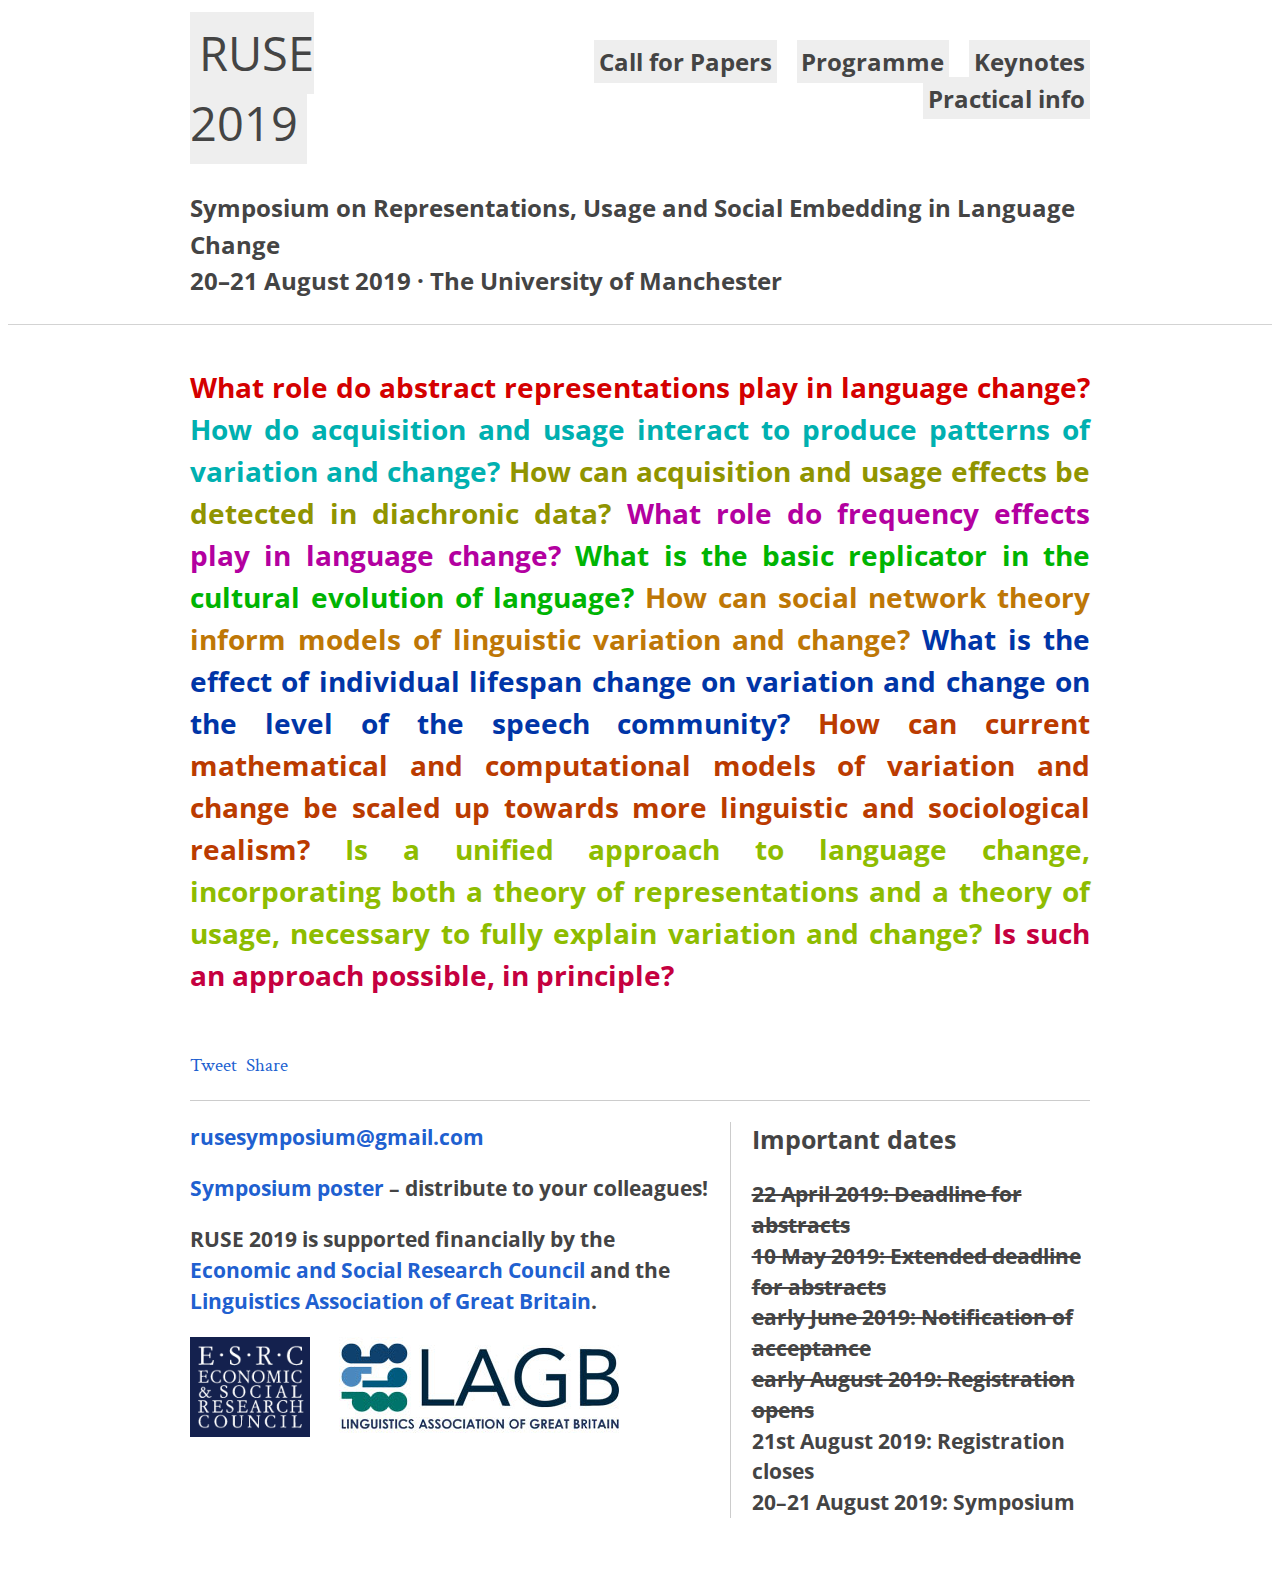
==== commit 845b6dd3: "registration" ====
--- a/index.html
+++ b/index.html
@@ -110,8 +110,8 @@
   <li class="over">22 April 2019: Deadline for abstracts</li>
   <li class="over">10 May 2019: Extended deadline for abstracts</li>
   <li class="over">early June 2019: Notification of acceptance</li>
-  <li>TBA: Registration opens</li>
-  <li>TBA: Registration closes</li>
+  <li class="over">early August 2019: Registration opens</li>
+  <li>21st August 2019: Registration closes</li>
   <li>20&ndash;21 August 2019: Symposium</li>
 </ul>
 
